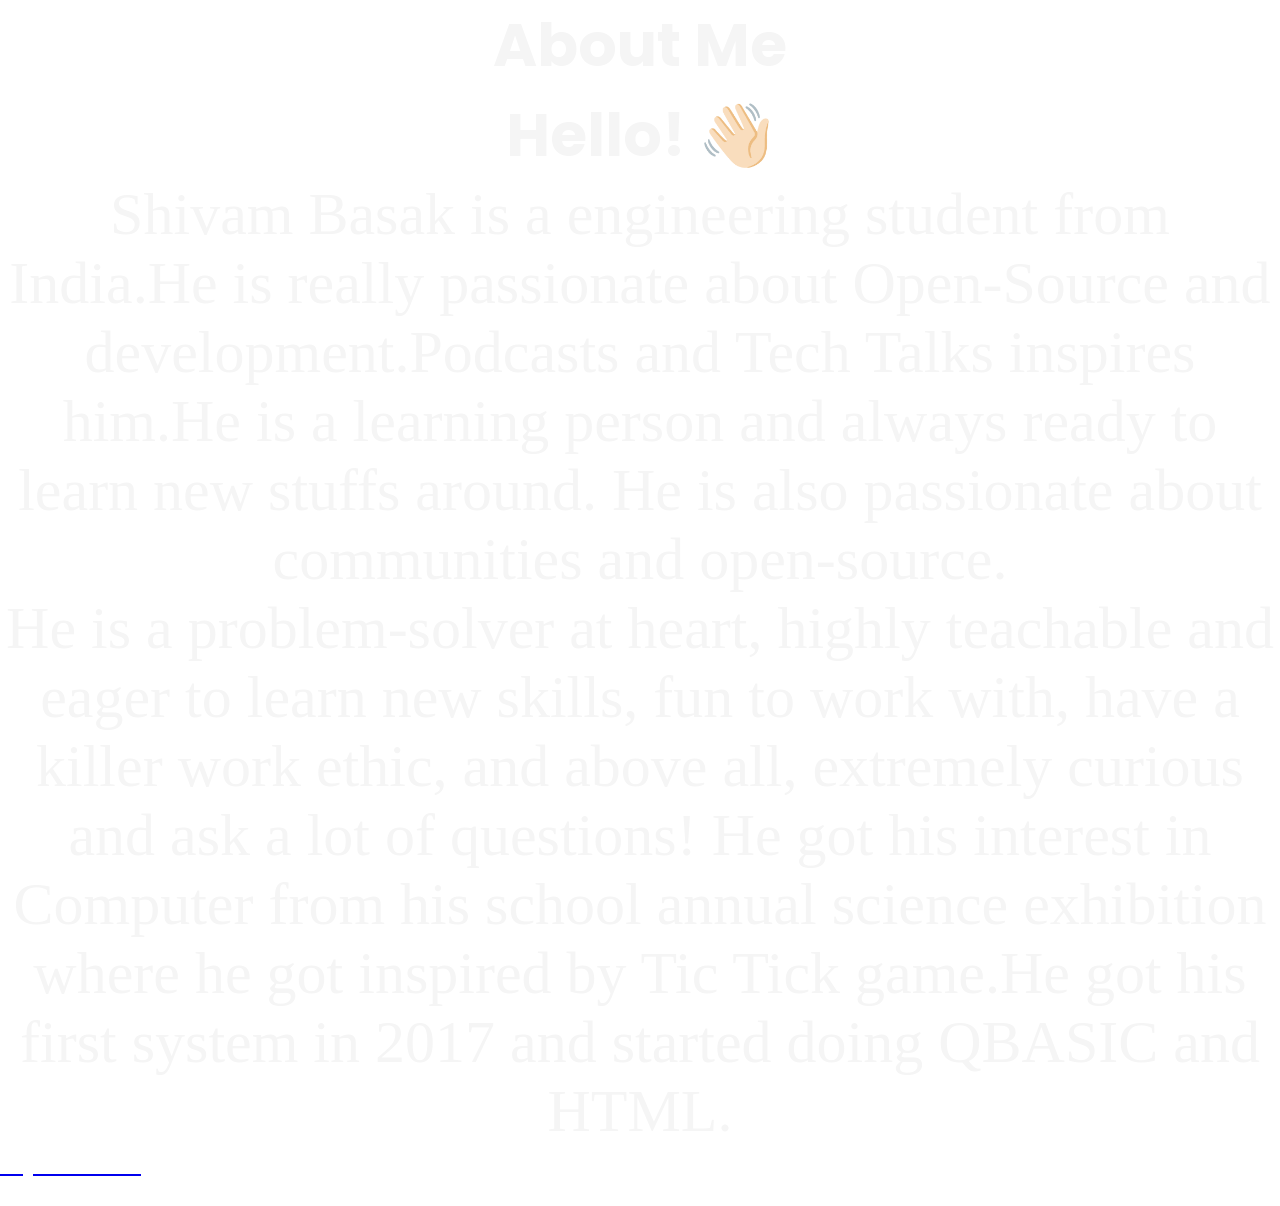
==== Html/about.html @ e89dd120 "aboutme" ====
<!DOCTYPE html>
<html lang="en">
<head>
    <link rel="stylesheet" href="../CSS/about.css">    
    <title>Document</title>
</head>
<body>
    
<section id="Aboutme">
   

    <div class="about-me">
        <div class="bio-data">
            
    <div class="element"><h1>About Me</h1></div> <H1> Hello! 👋🏻</H1>
           
            <p style="font-family: Algerian">
           
               Shivam Basak is a engineering student from India.He is really passionate about Open-Source and development.Podcasts and Tech Talks inspires him.He is a learning person and always ready to learn new stuffs around.
                
                He is also passionate about communities and open-source.</p>                
                <p style="font-family: Algerian">
                He is a problem-solver at heart, highly teachable and eager to learn new skills, fun to work with, have a killer work ethic, and above all, extremely curious and ask a lot of questions!
                
                He got his interest in Computer from his school annual science exhibition where he got inspired by Tic Tick game.He got his first system in 2017 and started doing QBASIC and HTML.
                </p>
                   <a href="../pdf/resume.pdf">
            <h2 style="color: white;"><developer>My Resume</developer></h2></a>
        </div>
        <div class="aboutme-image">
            <img class="profile-pic" src="https://scontent.fccu3-1.fna.fbcdn.net/v/t1.6435-1/44602324_124310075215094_8289203215317073920_n.jpg?stp=c0.0.240.240a_dst-jpg_p240x240&_nc_cat=106&ccb=1-7&_nc_sid=7206a8&_nc_ohc=w0RxOw1mi7QAX-6X6Vy&_nc_oc=AQmh8Dl9a0Vd4quIk6feKlx4wQFcWkOWB6NzA9wFXRYvJruHAhyNzzF4sfuRtspOfaI&_nc_ht=scontent.fccu3-1.fna&oh=00_AT_lSWr7FOJ5PrRGhkJaQyC7cnr7tXmzyoeR15F9-BYcAA&oe=630B1EC7" alt="">
        </div>

    </div>
    </section>
</body>
</html>
---- CSS/about.css ----
@import url('https://fonts.googleapis.com/css2?family=Poppins:wght@200;300;400;500;600;700&display=swap');
*{
  margin: 0;
  padding: 0;
  box-sizing: border-box;
  font-family: 'Poppins', sans-serif;
}
developer:hover {
    font-weight: bold;
      font-size: 40px;
    text-decoration: underline;
    color: rgba(17, 0, 255, 0.788);
  }
  ul {
    list-style: none;
    display: flex;
    justify-content: space-around;
  }
  
h1,
p {
  color: #f5f5f5;
  font-size: 60px;
  text-align: center;
}
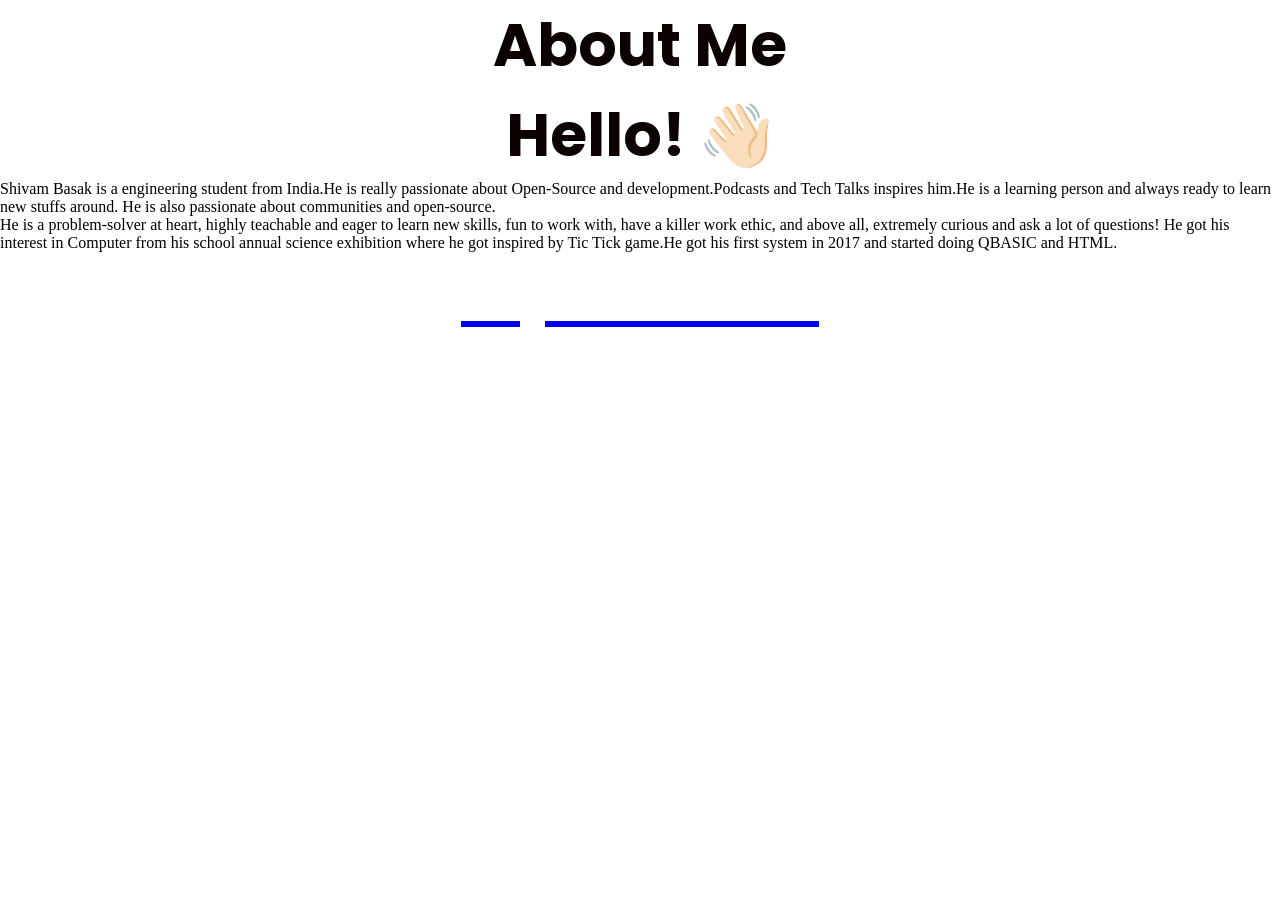
==== commit eb6af975: "s" ====
--- a/Html/about.html
+++ b/Html/about.html
@@ -25,7 +25,7 @@
                 He got his interest in Computer from his school annual science exhibition where he got inspired by Tic Tick game.He got his first system in 2017 and started doing QBASIC and HTML.
                 </p>
                    <a href="../pdf/resume.pdf">
-            <h2 style="color: white;"><developer>My Resume</developer></h2></a>
+            <h1 style="color: white;"><developer>My Resume</developer></h1></a>
         </div>
         <div class="aboutme-image">
             <img class="profile-pic" src="https://scontent.fccu3-1.fna.fbcdn.net/v/t1.6435-1/44602324_124310075215094_8289203215317073920_n.jpg?stp=c0.0.240.240a_dst-jpg_p240x240&_nc_cat=106&ccb=1-7&_nc_sid=7206a8&_nc_ohc=w0RxOw1mi7QAX-6X6Vy&_nc_oc=AQmh8Dl9a0Vd4quIk6feKlx4wQFcWkOWB6NzA9wFXRYvJruHAhyNzzF4sfuRtspOfaI&_nc_ht=scontent.fccu3-1.fna&oh=00_AT_lSWr7FOJ5PrRGhkJaQyC7cnr7tXmzyoeR15F9-BYcAA&oe=630B1EC7" alt="">
--- a/CSS/about.css
+++ b/CSS/about.css
@@ -17,10 +17,28 @@
     justify-content: space-around;
   }
   
-h1,
-p {
-  color: #f5f5f5;
+h1{
+  color: #0b0101;
   font-size: 60px;
   text-align: center;
 }
-  +.socail-icon-image {
+    width: 40px;
+  }
+  .about-me {
+    
+    display: inline-flex;
+    width: 100%;
+    height: 100vh;
+  }
+  .tech {
+    
+    padding: 50px;
+  
+  }
+  
+  
+  .profile-pic {
+    width: 240px;
+    
+  }
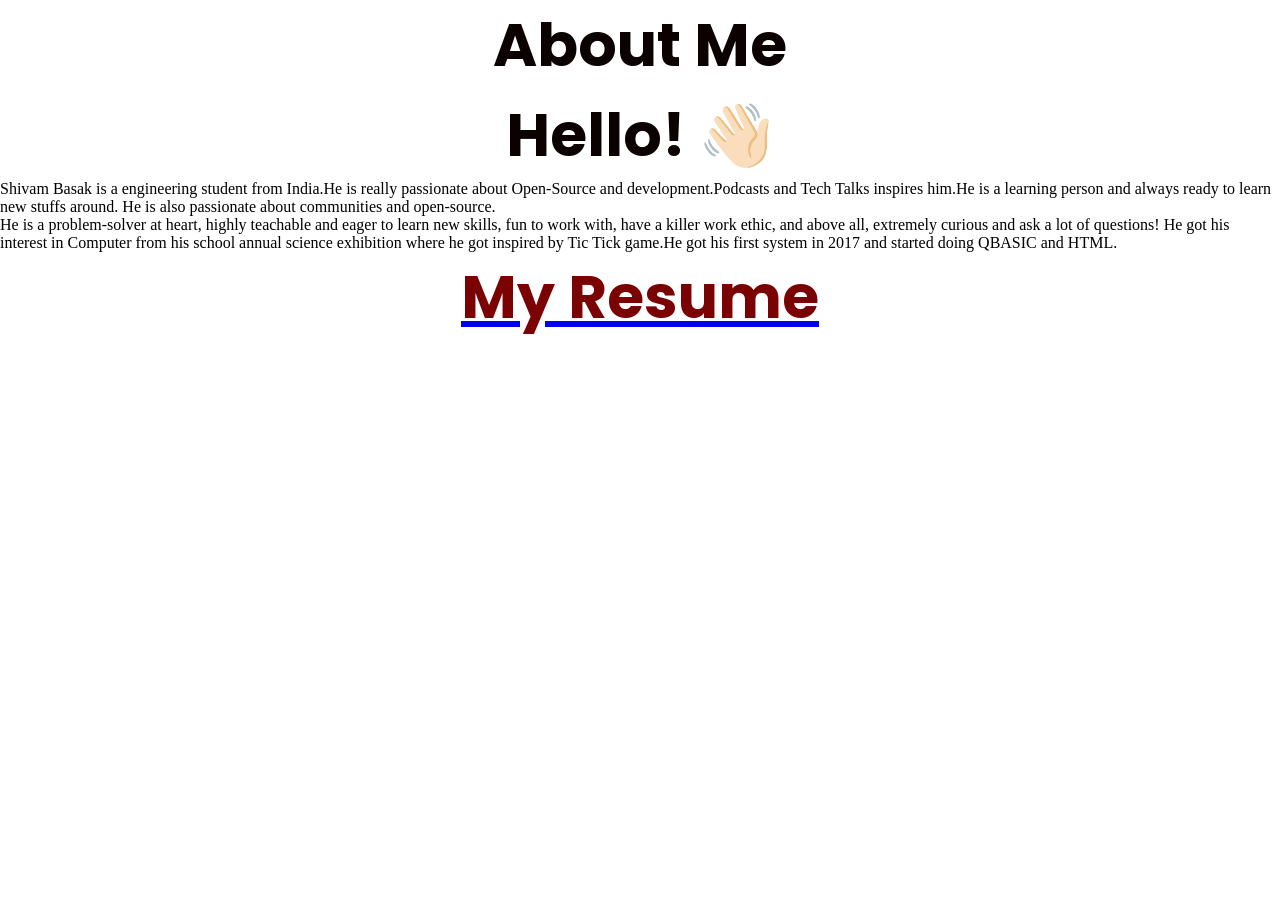
==== commit 41b3215e: "d" ====
--- a/Html/about.html
+++ b/Html/about.html
@@ -25,7 +25,7 @@
                 He got his interest in Computer from his school annual science exhibition where he got inspired by Tic Tick game.He got his first system in 2017 and started doing QBASIC and HTML.
                 </p>
                    <a href="../pdf/resume.pdf">
-            <h1 style="color: white;"><developer>My Resume</developer></h1></a>
+            <h1 style="color: rgb(123, 2, 2);"><developer>My Resume</developer></h1></a>
         </div>
         <div class="aboutme-image">
             <img class="profile-pic" src="https://scontent.fccu3-1.fna.fbcdn.net/v/t1.6435-1/44602324_124310075215094_8289203215317073920_n.jpg?stp=c0.0.240.240a_dst-jpg_p240x240&_nc_cat=106&ccb=1-7&_nc_sid=7206a8&_nc_ohc=w0RxOw1mi7QAX-6X6Vy&_nc_oc=AQmh8Dl9a0Vd4quIk6feKlx4wQFcWkOWB6NzA9wFXRYvJruHAhyNzzF4sfuRtspOfaI&_nc_ht=scontent.fccu3-1.fna&oh=00_AT_lSWr7FOJ5PrRGhkJaQyC7cnr7tXmzyoeR15F9-BYcAA&oe=630B1EC7" alt="">
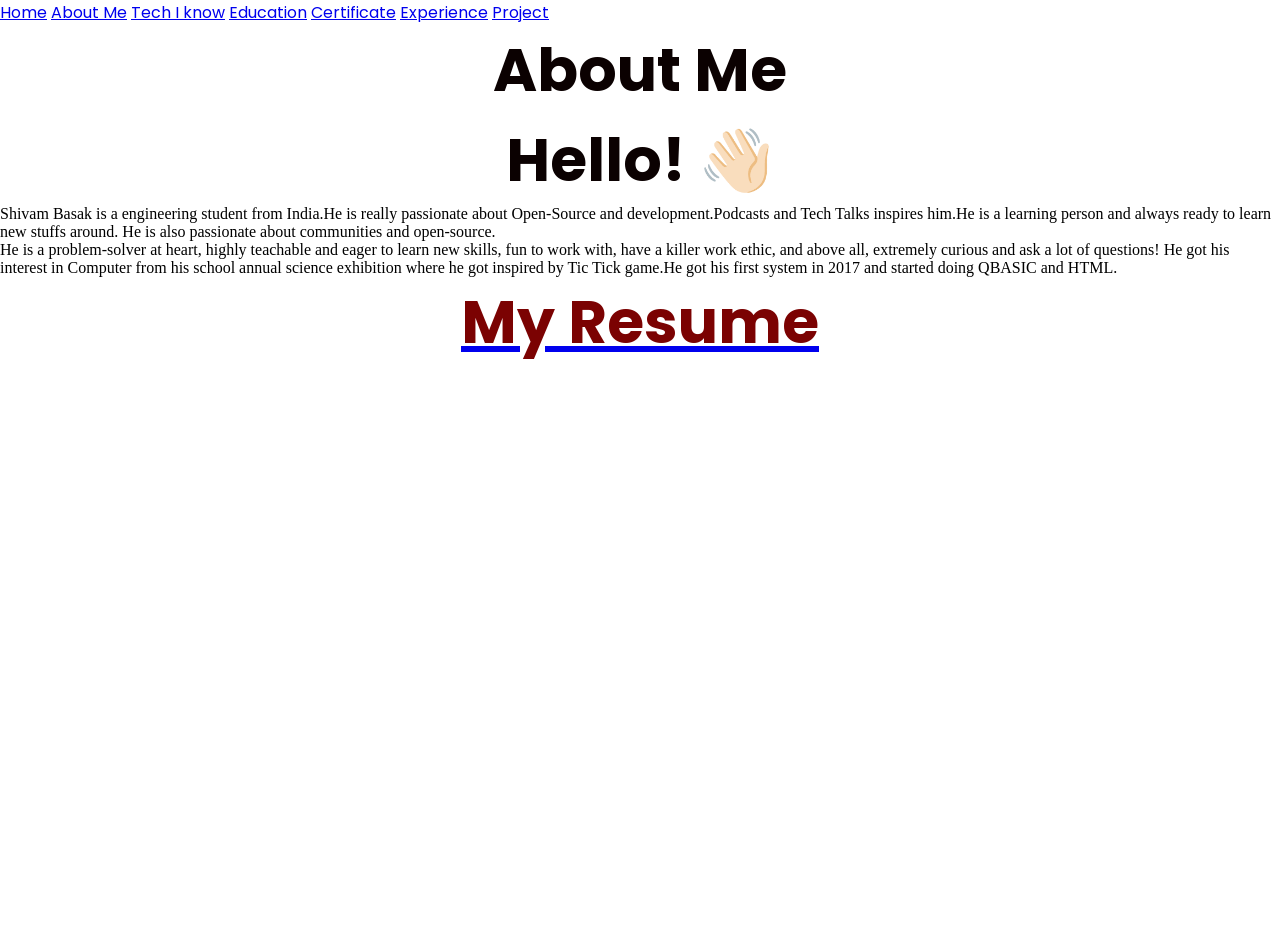
==== commit 39f6f26f: "s" ====
--- a/Html/about.html
+++ b/Html/about.html
@@ -8,6 +8,16 @@
     
 <section id="Aboutme">
    
+    <nav>
+        <a href="../index.html">Home</a>
+        <a href="Html/about.html">About Me</a>
+        <a href="Html/techIknow.html">Tech I know</a>
+       
+        <a href="Html/education.html">Education</a>
+        <a href="Html/certificate.html">Certificate</a>
+        <a href="Html/experience.html">Experience</a>
+        <a href="Html/project.html">Project</a>
+    </nav>
 
     <div class="about-me">
         <div class="bio-data">
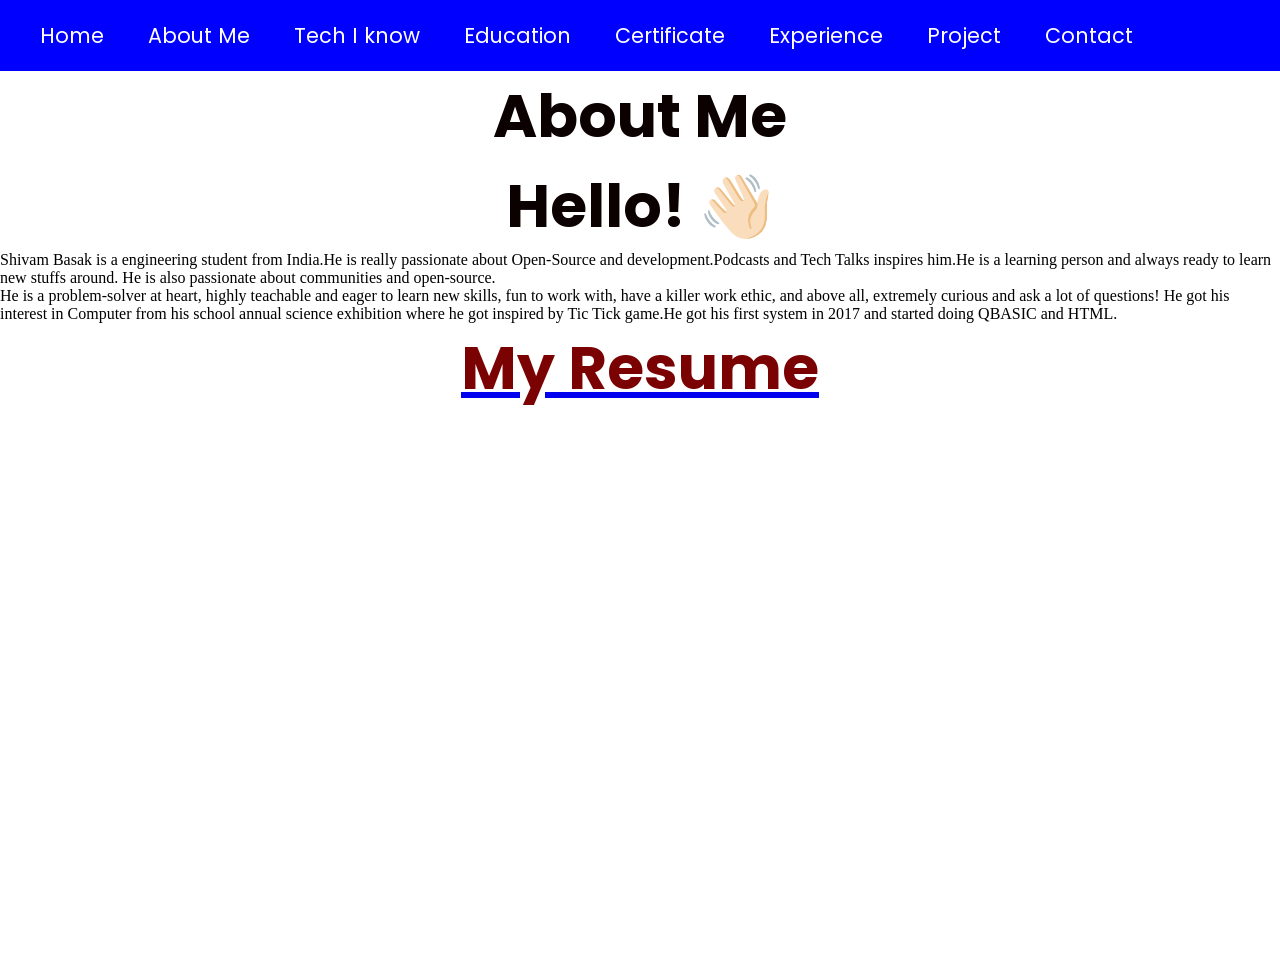
==== commit 26a4e41a: "doneeducation" ====
--- a/Html/about.html
+++ b/Html/about.html
@@ -10,13 +10,14 @@
    
     <nav>
         <a href="../index.html">Home</a>
-        <a href="Html/about.html">About Me</a>
-        <a href="Html/techIknow.html">Tech I know</a>
+        <a href="#">About Me</a>
+        <a href="techIknow.html">Tech I know</a>
        
-        <a href="Html/education.html">Education</a>
-        <a href="Html/certificate.html">Certificate</a>
-        <a href="Html/experience.html">Experience</a>
-        <a href="Html/project.html">Project</a>
+        <a href="education.html">Education</a>
+        <a href="certificate.html">Certificate</a>
+        <a href="experience.html">Experience</a>
+        <a href="project.html">Project</a>
+        <a href="contact.html">Contact</a>
     </nav>
 
     <div class="about-me">
--- a/CSS/about.css
+++ b/CSS/about.css
@@ -36,6 +36,32 @@
     padding: 50px;
   
   }
+  nav {
+    background-color: blue;
+    background: solid;
+    padding: 20px;
+    text-align: left;
+    width: 100%;
+    
+    position: sticky;
+    top: 0;
+  }
+  
+  
+  
+  nav a {
+    color: rgb(255, 255, 255);
+    text-decoration: none;
+    margin: 0px 20px;
+    font-size: 1.3em;
+  }
+  
+  nav a:hover {
+    text-decoration: underline;
+  }
+  
+  
+  
   
   
   .profile-pic {
